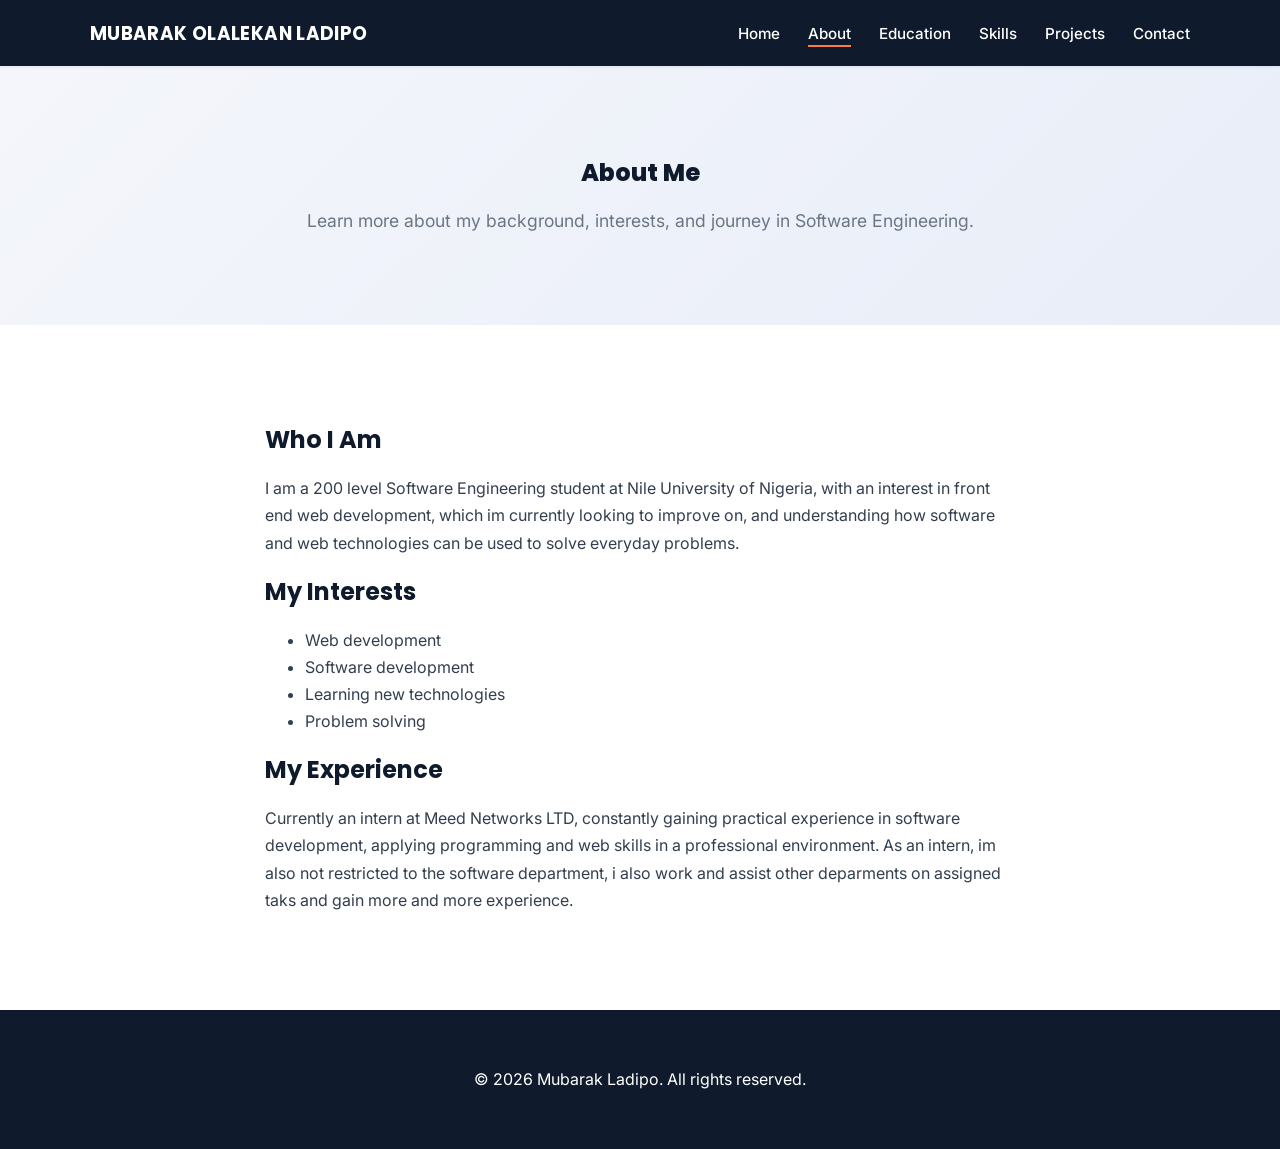
==== about.html @ ad85da20 "Move all remaining files to root" ====
<!DOCTYPE html>
<html lang="en">
<head>
    <meta charset="UTF-8">
    <meta name="viewport" content="width=device-width, initial-scale=1.0">
    <meta
        name="description"
        content="Learn more about Mubarak Ladipo and his journey in Software Engineering."
    >
    <title>About | Mubarak Ladipo</title>
    <link rel="stylesheet" href="styles.css">
</head>

<body>

    <header class="site-header">
        <div class="container">
            <a class="logo" href="index.html">MUBARAK OLALEKAN LADIPO</a>

            <nav aria-label="Main navigation">
                <ul class="nav-list">
                    <li><a href="index.html">Home</a></li>
                    <li><a href="about.html" aria-current="page">About</a></li>
                    <li><a href="education.html">Education</a></li>
                    <li><a href="skills.html">Skills</a></li>
                    <li><a href="projects.html">Projects</a></li>
                    <li><a href="contact.html">Contact</a></li>
                </ul>
            </nav>
        </div>
    </header>

    <main>

        <section class="page-intro">
            <div class="container">
                <h1>About Me</h1>

                <p>
                    Learn more about my background, interests, and journey
                    in Software Engineering.
                </p>
            </div>
        </section>


        <section class="section">
            <div class="container content-width">

                <h2>Who I Am</h2>

                <p>
                    I am a  200 level Software Engineering student at Nile University of Nigeria,
                    with an interest in front end web development, which im currently looking to improve on,
                    and understanding how software and web technologies can be
                    used to solve everyday problems.
                </p>

                <h2>My Interests</h2>

                <ul>
                    <li>Web development</li>
                    <li>Software development</li>
                    <li>Learning new technologies</li>
                    <li>Problem solving</li>
                </ul>

                <h2>My Experience</h2>

                <p>
                    Currently an intern at Meed Networks LTD, constantly gaining practical experience
                    in software development, applying programming and web skills in a professional 
                    environment. As an intern, im also not restricted to the software department, i also
                    work and assist other deparments on assigned taks and gain more and more experience.
                </p>

            </div>
        </section>

    </main>


    <footer class="site-footer">
        <div class="container">
            <p>&copy; 2026 Mubarak Ladipo. All rights reserved.</p>
        </div>
    </footer>

</body>
</html>
---- styles.css ----
@import url('https://fonts.googleapis.com/css2?family=Poppins:wght@600;700;800&family=Inter:wght@400;500;600&display=swap');

:root {
    --primary-color: #1f3c88;
    --primary-dark: #142a63;
    --accent-color: #ff7a3d;
    --secondary-color: #f4f6fb;
    --dark-color: #0f1b2d;
    --light-color: #ffffff;
    --text-color: #333f4e;
    --text-muted: #6b7684;
    --border-color: #dde3ec;
    --max-width: 1100px;
    --radius: 0.6rem;
    --shadow-sm: 0 1px 3px rgba(15, 27, 45, 0.08);
    --shadow-md: 0 8px 24px rgba(15, 27, 45, 0.1);
    --shadow-lg: 0 16px 40px rgba(15, 27, 45, 0.14);
    --transition: 0.25s ease;
}


/* -------------------- */
/* RESET AND BASE STYLES */
/* -------------------- */

* {
    box-sizing: border-box;
}

body {
    margin: 0;
    font-family: 'Inter', Arial, sans-serif;
    line-height: 1.7;
    color: var(--text-color);
    background-color: var(--light-color);
}

h1, h2, h3, h4 {
    font-family: 'Poppins', 'Inter', sans-serif;
    color: var(--dark-color);
    line-height: 1.25;
}

img {
    display: block;
    max-width: 100%;
}

a {
    color: var(--primary-color);
    transition: color var(--transition);
}

a:hover {
    text-decoration: none;
    color: var(--accent-color);
}

a:focus {
    outline: 3px solid var(--accent-color);
    outline-offset: 3px;
}


/* -------------------- */
/* LAYOUT */
/* -------------------- */

.container {
    width: 90%;
    max-width: var(--max-width);
    margin: 0 auto;
}

.content-width {
    max-width: 750px;
}

.section {
    padding: 5rem 0;
}

.alternate-section {
    background-color: var(--secondary-color);
}


/* -------------------- */
/* HEADER AND NAVIGATION */
/* -------------------- */

.site-header {
    background-color: var(--dark-color);
    padding: 1.1rem 0;
    position: sticky;
    top: 0;
    z-index: 50;
    box-shadow: var(--shadow-sm);
}

.site-header .container {
    display: flex;
    justify-content: space-between;
    align-items: center;
    gap: 1rem;
}

.logo {
    color: var(--light-color);
    font-family: 'Poppins', sans-serif;
    font-size: 1.15rem;
    font-weight: 700;
    letter-spacing: 0.02em;
    text-decoration: none;
}

.logo:hover {
    color: var(--light-color);
    opacity: 0.85;
}

.nav-list {
    display: flex;
    flex-wrap: wrap;
    justify-content: center;
    gap: 1.75rem;
    list-style: none;
    margin: 0;
    padding: 0;
}

.nav-list a {
    position: relative;
    color: var(--light-color);
    text-decoration: none;
    font-weight: 500;
    font-size: 0.95rem;
    padding-bottom: 0.3rem;
}

.nav-list a::after {
    content: "";
    position: absolute;
    left: 0;
    bottom: 0;
    width: 0;
    height: 2px;
    background-color: var(--accent-color);
    transition: width var(--transition);
}

.nav-list a:hover {
    color: var(--light-color);
}

.nav-list a:hover::after,
.nav-list a[aria-current="page"]::after {
    width: 100%;
}

.nav-list a[aria-current="page"] {
    color: var(--light-color);
}


/* -------------------- */
/* HERO */
/* -------------------- */

.hero {
    min-height: 80vh;
    display: flex;
    align-items: center;
    padding: 4rem 0;
    background: linear-gradient(135deg, var(--secondary-color) 0%, #e8edf8 100%);
}

.hero-content {
    display: grid;
    grid-template-columns: 2fr 1fr;
    align-items: center;
    gap: 3rem;
}

.hero h1 {
    font-size: clamp(2.5rem, 6vw, 5rem);
    font-weight: 800;
    margin-bottom: 0;
}

.hero h2 {
    color: var(--primary-color);
    font-family: 'Inter', sans-serif;
    font-weight: 600;
    font-size: 1.4rem;
    margin-top: 0.4rem;
}

.eyebrow {
    font-weight: 600;
    color: var(--accent-color);
    text-transform: uppercase;
    letter-spacing: 0.08em;
    font-size: 0.9rem;
}

.profile-image img {
    border-radius: 50%;
    box-shadow: var(--shadow-lg);
    border: 4px solid var(--light-color);
}


/* -------------------- */
/* BUTTONS AND LINKS */
/* -------------------- */

.button,
button {
    display: inline-block;
    border: none;
    border-radius: var(--radius);
    padding: 0.85rem 1.5rem;
    background-color: var(--accent-color);
    color: var(--light-color);
    font: inherit;
    font-weight: 600;
    text-decoration: none;
    cursor: pointer;
    box-shadow: var(--shadow-sm);
    transition: transform var(--transition), box-shadow var(--transition), opacity var(--transition);
}

.button:hover,
button:hover {
    opacity: 1;
    color: var(--light-color);
    transform: translateY(-2px);
    box-shadow: var(--shadow-md);
}

.secondary-button {
    background-color: transparent;
    color: var(--dark-color);
    border: 1px solid var(--border-color);
    box-shadow: none;
}

.secondary-button:hover {
    color: var(--dark-color);
    background-color: var(--secondary-color);
    box-shadow: none;
}

.text-link {
    display: inline-block;
    margin-top: 1rem;
    font-weight: 600;
    color: var(--primary-color);
}

.text-link::after {
    content: " →";
    transition: margin var(--transition);
}

.text-link:hover::after {
    margin-left: 0.25rem;
}


/* -------------------- */
/* CARDS */
/* -------------------- */

.card-grid,
.project-grid {
    display: grid;
    grid-template-columns: repeat(3, 1fr);
    gap: 1.5rem;
}

.card {
    padding: 1.75rem;
    border: 1px solid var(--border-color);
    border-radius: var(--radius);
    background-color: var(--light-color);
    box-shadow: var(--shadow-sm);
    transition: transform var(--transition), box-shadow var(--transition), border-color var(--transition);
}

.card:hover {
    transform: translateY(-4px);
    box-shadow: var(--shadow-md);
    border-color: var(--primary-color);
}

.card h2,
.card h3 {
    margin-top: 0;
}

.card h3 {
    color: var(--primary-color);
    font-size: 1.05rem;
}


/* -------------------- */
/* PAGE INTRODUCTION */
/* -------------------- */

.page-intro {
    padding: 4.5rem 0;
    text-align: center;
    background: linear-gradient(135deg, var(--secondary-color) 0%, #e8edf8 100%);
}

.page-intro h1 {
    margin-bottom: 0.5rem;
    font-weight: 800;
}

.page-intro p {
    color: var(--text-muted);
    font-size: 1.1rem;
}


/* -------------------- */
/* TABLES */
/* -------------------- */

.table-container {
    overflow-x: auto;
}

table {
    width: 100%;
    border-collapse: collapse;
    margin-bottom: 3rem;
    box-shadow: var(--shadow-sm);
    border-radius: var(--radius);
    overflow: hidden;
}

caption {
    margin-bottom: 1rem;
    font-family: 'Poppins', sans-serif;
    font-size: 1.25rem;
    font-weight: 700;
    text-align: left;
}

th,
td {
    padding: 1rem;
    border: 1px solid var(--border-color);
    text-align: left;
}

th {
    background-color: var(--primary-color);
    color: var(--light-color);
    font-weight: 600;
}

tbody tr:hover {
    background-color: var(--secondary-color);
}


/* -------------------- */
/* FORMS */
/* -------------------- */

.form-container {
    max-width: 700px;
}

form {
    display: grid;
    gap: 1.5rem;
}

fieldset {
    padding: 1.5rem;
    border: 1px solid var(--border-color);
    border-radius: var(--radius);
}

legend {
    padding: 0 0.5rem;
    font-family: 'Poppins', sans-serif;
    font-weight: 600;
    color: var(--primary-color);
}

label {
    display: block;
    margin-top: 1rem;
    margin-bottom: 0.4rem;
    font-weight: 500;
}

input,
textarea {
    width: 100%;
    padding: 0.8rem;
    border: 1px solid var(--border-color);
    border-radius: var(--radius);
    font: inherit;
    transition: border-color var(--transition), box-shadow var(--transition);
}

input:focus,
textarea:focus {
    outline: none;
    border-color: var(--primary-color);
    box-shadow: 0 0 0 3px rgba(31, 60, 136, 0.15);
}


/* -------------------- */
/* FOOTER */
/* -------------------- */

.site-footer {
    padding: 2.5rem 0;
    text-align: center;
    background-color: var(--dark-color);
    color: var(--light-color);
}

.site-footer a {
    color: var(--light-color);
    font-weight: 500;
}

.site-footer a:hover {
    color: var(--accent-color);
}


/* -------------------- */
/* RESPONSIVE DESIGN */
/* -------------------- */

@media (max-width: 768px) {

    .site-header .container {
        flex-direction: column;
    }

    .hero-content {
        grid-template-columns: 1fr;
        text-align: center;
    }

    .profile-image {
        max-width: 300px;
        margin: 0 auto;
    }

    .card-grid,
    .project-grid {
        grid-template-columns: 1fr;
    }

}


@media (max-width: 500px) {

    .nav-list {
        flex-direction: column;
        align-items: center;
        gap: 0.75rem;
    }

    .section {
        padding: 3rem 0;
    }

}
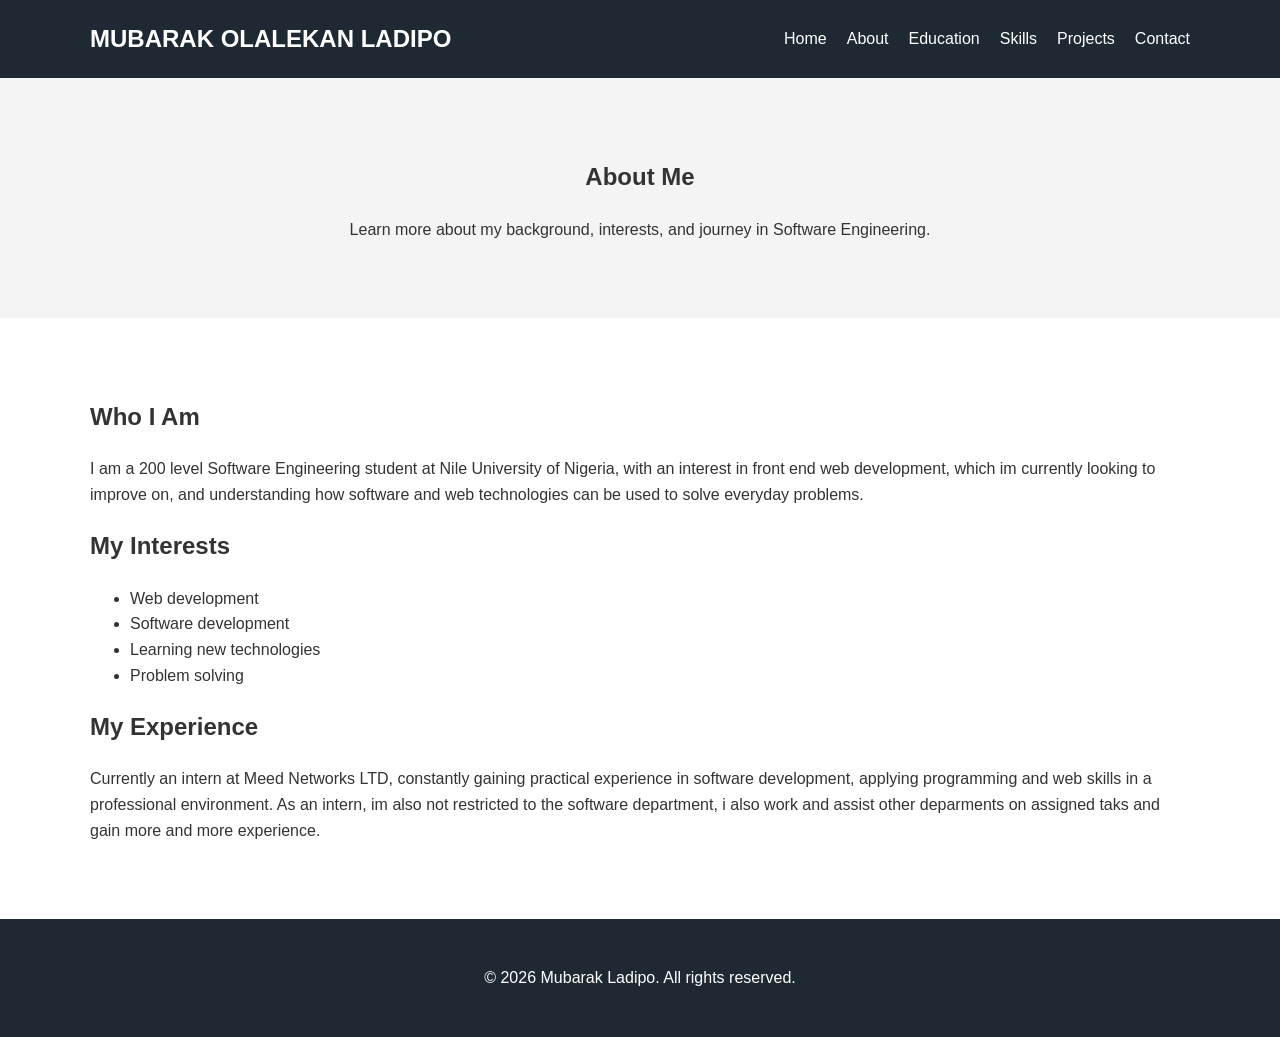
==== commit 4cb6c8c5: "content changes" ====
--- a/about.html
+++ b/about.html
@@ -5,7 +5,7 @@
     <meta name="viewport" content="width=device-width, initial-scale=1.0">
     <meta
         name="description"
-        content="Learn more about Mubarak Ladipo and his journey in Software Engineering."
+        content="Learn more about Myself and my journey in Software Engineering."
     >
     <title>About | Mubarak Ladipo</title>
     <link rel="stylesheet" href="styles.css">
--- a/styles.css
+++ b/styles.css
@@ -1,29 +1,5 @@
 
-
-@import url('https://fonts.googleapis.com/css2?family=Poppins:wght@600;700;800&family=Inter:wght@400;500;600&display=swap');
-
-:root {
-    --primary-color: #1f3c88;
-    --primary-dark: #142a63;
-    --accent-color: #ff7a3d;
-    --secondary-color: #f4f6fb;
-    --dark-color: #0f1b2d;
-    --light-color: #ffffff;
-    --text-color: #333f4e;
-    --text-muted: #6b7684;
-    --border-color: #dde3ec;
-    --max-width: 1100px;
-    --radius: 0.6rem;
-    --shadow-sm: 0 1px 3px rgba(15, 27, 45, 0.08);
-    --shadow-md: 0 8px 24px rgba(15, 27, 45, 0.1);
-    --shadow-lg: 0 16px 40px rgba(15, 27, 45, 0.14);
-    --transition: 0.25s ease;
-}
-
-
-/* -------------------- */
-/* RESET AND BASE STYLES */
-/* -------------------- */
+/* GENERAL STYLES */
 
 * {
     box-sizing: border-box;
@@ -31,457 +7,304 @@
 
 body {
     margin: 0;
-    font-family: 'Inter', Arial, sans-serif;
-    line-height: 1.7;
-    color: var(--text-color);
-    background-color: var(--light-color);
-}
-
-h1, h2, h3, h4 {
-    font-family: 'Poppins', 'Inter', sans-serif;
-    color: var(--dark-color);
-    line-height: 1.25;
-}
-
-img {
-    display: block;
-    max-width: 100%;
-}
-
-a {
-    color: var(--primary-color);
-    transition: color var(--transition);
-}
-
-a:hover {
-    text-decoration: none;
-    color: var(--accent-color);
-}
-
-a:focus {
-    outline: 3px solid var(--accent-color);
-    outline-offset: 3px;
-}
-
-
-/* -------------------- */
-/* LAYOUT */
-/* -------------------- */
+    font-family: Arial, sans-serif;
+    line-height: 1.6;
+    color: #333;
+    background-color: white;
+}
 
 .container {
     width: 90%;
-    max-width: var(--max-width);
-    margin: 0 auto;
-}
-
-.content-width {
-    max-width: 750px;
-}
-
-.section {
-    padding: 5rem 0;
-}
-
-.alternate-section {
-    background-color: var(--secondary-color);
-}
-
-
-/* -------------------- */
-/* HEADER AND NAVIGATION */
-/* -------------------- */
+    max-width: 1100px;
+    margin: auto;
+}
+
+img {
+    max-width: 100%;
+}
+
+
+/* HEADER */
 
 .site-header {
-    background-color: var(--dark-color);
-    padding: 1.1rem 0;
-    position: sticky;
-    top: 0;
-    z-index: 50;
-    box-shadow: var(--shadow-sm);
+    background-color: #1f2933;
+    padding: 20px 0;
 }
 
 .site-header .container {
     display: flex;
     justify-content: space-between;
     align-items: center;
-    gap: 1rem;
 }
 
 .logo {
-    color: var(--light-color);
-    font-family: 'Poppins', sans-serif;
-    font-size: 1.15rem;
-    font-weight: 700;
-    letter-spacing: 0.02em;
+    color: white;
+    font-size: 24px;
+    font-weight: bold;
     text-decoration: none;
 }
 
-.logo:hover {
-    color: var(--light-color);
-    opacity: 0.85;
-}
+
+/* NAVIGATION */
 
 .nav-list {
     display: flex;
-    flex-wrap: wrap;
-    justify-content: center;
-    gap: 1.75rem;
+    gap: 20px;
     list-style: none;
     margin: 0;
     padding: 0;
 }
 
 .nav-list a {
-    position: relative;
-    color: var(--light-color);
+    color: white;
     text-decoration: none;
-    font-weight: 500;
-    font-size: 0.95rem;
-    padding-bottom: 0.3rem;
-}
-
-.nav-list a::after {
-    content: "";
-    position: absolute;
-    left: 0;
-    bottom: 0;
-    width: 0;
-    height: 2px;
-    background-color: var(--accent-color);
-    transition: width var(--transition);
 }
 
 .nav-list a:hover {
-    color: var(--light-color);
-}
-
-.nav-list a:hover::after,
-.nav-list a[aria-current="page"]::after {
-    width: 100%;
-}
-
-.nav-list a[aria-current="page"] {
-    color: var(--light-color);
-}
-
-
-/* -------------------- */
+    color: #d9772f;
+}
+
+
 /* HERO */
-/* -------------------- */
 
 .hero {
-    min-height: 80vh;
+    padding: 80px 0;
+    background-color: #f4f4f4;
+}
+
+.hero-content {
     display: flex;
     align-items: center;
-    padding: 4rem 0;
-    background: linear-gradient(135deg, var(--secondary-color) 0%, #e8edf8 100%);
-}
-
-.hero-content {
-    display: grid;
-    grid-template-columns: 2fr 1fr;
-    align-items: center;
-    gap: 3rem;
+    justify-content: space-between;
+    gap: 40px;
+}
+
+.hero-text {
+    flex: 2;
 }
 
 .hero h1 {
-    font-size: clamp(2.5rem, 6vw, 5rem);
-    font-weight: 800;
+    font-size: 48px;
     margin-bottom: 0;
 }
 
 .hero h2 {
-    color: var(--primary-color);
-    font-family: 'Inter', sans-serif;
-    font-weight: 600;
-    font-size: 1.4rem;
-    margin-top: 0.4rem;
+    color: #1f3c88;
 }
 
 .eyebrow {
-    font-weight: 600;
-    color: var(--accent-color);
-    text-transform: uppercase;
-    letter-spacing: 0.08em;
-    font-size: 0.9rem;
+    color: #d9772f;
+    font-weight: bold;
+}
+
+.profile-image {
+    flex: 1;
 }
 
 .profile-image img {
+    width: 250px;
+    height: 250px;
+    object-fit: cover;
     border-radius: 50%;
-    box-shadow: var(--shadow-lg);
-    border: 4px solid var(--light-color);
-}
-
-
-/* -------------------- */
-/* BUTTONS AND LINKS */
-/* -------------------- */
-
-.button,
-button {
+}
+
+
+/* SECTIONS */
+
+.section {
+    padding: 60px 0;
+}
+
+.alternate-section {
+    background-color: #f4f4f4;
+}
+
+
+/* CARDS */
+
+.card-grid {
+    display: flex;
+    gap: 20px;
+}
+
+.card {
+    flex: 1;
+    padding: 25px;
+    border: 1px solid #d1d5db;
+    border-radius: 8px;
+}
+
+.card h3 {
+    color: #1f3c88;
+}
+
+.card:hover {
+    border-color: #1f3c88;
+}
+
+
+/* BUTTON */
+
+.button {
     display: inline-block;
-    border: none;
-    border-radius: var(--radius);
-    padding: 0.85rem 1.5rem;
-    background-color: var(--accent-color);
-    color: var(--light-color);
-    font: inherit;
-    font-weight: 600;
+    padding: 12px 20px;
+    background-color: #d9772f;
+    color: white;
     text-decoration: none;
-    cursor: pointer;
-    box-shadow: var(--shadow-sm);
-    transition: transform var(--transition), box-shadow var(--transition), opacity var(--transition);
-}
-
-.button:hover,
-button:hover {
-    opacity: 1;
-    color: var(--light-color);
-    transform: translateY(-2px);
-    box-shadow: var(--shadow-md);
-}
-
-.secondary-button {
-    background-color: transparent;
-    color: var(--dark-color);
-    border: 1px solid var(--border-color);
-    box-shadow: none;
-}
-
-.secondary-button:hover {
-    color: var(--dark-color);
-    background-color: var(--secondary-color);
-    box-shadow: none;
-}
-
-.text-link {
-    display: inline-block;
-    margin-top: 1rem;
-    font-weight: 600;
-    color: var(--primary-color);
-}
-
-.text-link::after {
-    content: " →";
-    transition: margin var(--transition);
-}
-
-.text-link:hover::after {
-    margin-left: 0.25rem;
-}
-
-
-/* -------------------- */
-/* CARDS */
-/* -------------------- */
-
-.card-grid,
-.project-grid {
-    display: grid;
-    grid-template-columns: repeat(3, 1fr);
-    gap: 1.5rem;
-}
-
-.card {
-    padding: 1.75rem;
-    border: 1px solid var(--border-color);
-    border-radius: var(--radius);
-    background-color: var(--light-color);
-    box-shadow: var(--shadow-sm);
-    transition: transform var(--transition), box-shadow var(--transition), border-color var(--transition);
-}
-
-.card:hover {
-    transform: translateY(-4px);
-    box-shadow: var(--shadow-md);
-    border-color: var(--primary-color);
-}
-
-.card h2,
-.card h3 {
-    margin-top: 0;
-}
-
-.card h3 {
-    color: var(--primary-color);
-    font-size: 1.05rem;
-}
-
-
-/* -------------------- */
-/* PAGE INTRODUCTION */
-/* -------------------- */
+    border-radius: 5px;
+}
+
+.button:hover {
+    background-color: #1f3c88;
+}
+
+
+/* PAGE INTRO */
 
 .page-intro {
-    padding: 4.5rem 0;
+    padding: 60px 0;
     text-align: center;
-    background: linear-gradient(135deg, var(--secondary-color) 0%, #e8edf8 100%);
-}
-
-.page-intro h1 {
-    margin-bottom: 0.5rem;
-    font-weight: 800;
-}
-
-.page-intro p {
-    color: var(--text-muted);
-    font-size: 1.1rem;
-}
-
-
-/* -------------------- */
-/* TABLES */
-/* -------------------- */
-
-.table-container {
-    overflow-x: auto;
-}
+    background-color: #f4f4f4;
+}
+
+
+/* TABLE */
 
 table {
     width: 100%;
     border-collapse: collapse;
-    margin-bottom: 3rem;
-    box-shadow: var(--shadow-sm);
-    border-radius: var(--radius);
-    overflow: hidden;
 }
 
 caption {
-    margin-bottom: 1rem;
-    font-family: 'Poppins', sans-serif;
-    font-size: 1.25rem;
-    font-weight: 700;
-    text-align: left;
+    font-size: 20px;
+    font-weight: bold;
+    margin-bottom: 15px;
 }
 
 th,
 td {
-    padding: 1rem;
-    border: 1px solid var(--border-color);
+    padding: 15px;
+    border: 1px solid #d1d5db;
     text-align: left;
 }
 
 th {
-    background-color: var(--primary-color);
-    color: var(--light-color);
-    font-weight: 600;
-}
-
-tbody tr:hover {
-    background-color: var(--secondary-color);
-}
-
-
-/* -------------------- */
-/* FORMS */
-/* -------------------- */
+    background-color: #1f3c88;
+    color: white;
+}
+
+
+
+/* FORM */
 
 .form-container {
     max-width: 700px;
+    margin: auto;
+    padding: 30px;
+    background-color: #f4f4f4;
+    border-radius: 10px;
 }
 
 form {
-    display: grid;
-    gap: 1.5rem;
+    display: flex;
+    flex-direction: column;
+    gap: 15px;
 }
 
 fieldset {
-    padding: 1.5rem;
-    border: 1px solid var(--border-color);
-    border-radius: var(--radius);
+    padding: 20px;
+    border: 1px solid #d1d5db;
+    border-radius: 8px;
+    background-color: white;
 }
 
 legend {
-    padding: 0 0.5rem;
-    font-family: 'Poppins', sans-serif;
-    font-weight: 600;
-    color: var(--primary-color);
+    font-size: 20px;
+    font-weight: bold;
+    color: #1f3c88;
+    padding: 0 10px;
 }
 
 label {
     display: block;
-    margin-top: 1rem;
-    margin-bottom: 0.4rem;
-    font-weight: 500;
+    margin-top: 15px;
+    margin-bottom: 5px;
+    font-weight: bold;
 }
 
 input,
+textarea,
+select {
+    width: 100%;
+    padding: 12px;
+    border: 1px solid #d1d5db;
+    border-radius: 5px;
+    font: inherit;
+}
+
 textarea {
-    width: 100%;
-    padding: 0.8rem;
-    border: 1px solid var(--border-color);
-    border-radius: var(--radius);
-    font: inherit;
-    transition: border-color var(--transition), box-shadow var(--transition);
+    min-height: 150px;
+    resize: vertical;
 }
 
 input:focus,
-textarea:focus {
-    outline: none;
-    border-color: var(--primary-color);
-    box-shadow: 0 0 0 3px rgba(31, 60, 136, 0.15);
-}
-
-
-/* -------------------- */
+textarea:focus,
+select:focus {
+    outline: 2px solid #1f3c88;
+    border-color: #1f3c88;
+}
+
+button {
+    padding: 12px 20px;
+    border: none;
+    border-radius: 5px;
+    background-color: #d9772f;
+    color: white;
+    font-size: 16px;
+    cursor: pointer;
+}
+
+button:hover {
+    background-color: #1f3c88;
+}
+
+
 /* FOOTER */
-/* -------------------- */
 
 .site-footer {
-    padding: 2.5rem 0;
+    padding: 30px 0;
     text-align: center;
-    background-color: var(--dark-color);
-    color: var(--light-color);
+    background-color: #1f2933;
+    color: white;
 }
 
 .site-footer a {
-    color: var(--light-color);
-    font-weight: 500;
-}
-
-.site-footer a:hover {
-    color: var(--accent-color);
-}
-
-
-/* -------------------- */
-/* RESPONSIVE DESIGN */
-/* -------------------- */
+    color: white;
+}
+
+
+/* MOBILE */
 
 @media (max-width: 768px) {
 
     .site-header .container {
         flex-direction: column;
+        gap: 20px;
     }
 
+    .nav-list {
+        flex-wrap: wrap;
+        justify-content: center;
+    }
+
     .hero-content {
-        grid-template-columns: 1fr;
+        flex-direction: column;
         text-align: center;
     }
 
-    .profile-image {
-        max-width: 300px;
-        margin: 0 auto;
+    .card-grid {
+        flex-direction: column;
     }
 
-    .card-grid,
-    .project-grid {
-        grid-template-columns: 1fr;
-    }
-
-}
-
-
-@media (max-width: 500px) {
-
-    .nav-list {
-        flex-direction: column;
-        align-items: center;
-        gap: 0.75rem;
-    }
-
-    .section {
-        padding: 3rem 0;
-    }
-
-}+}
+
